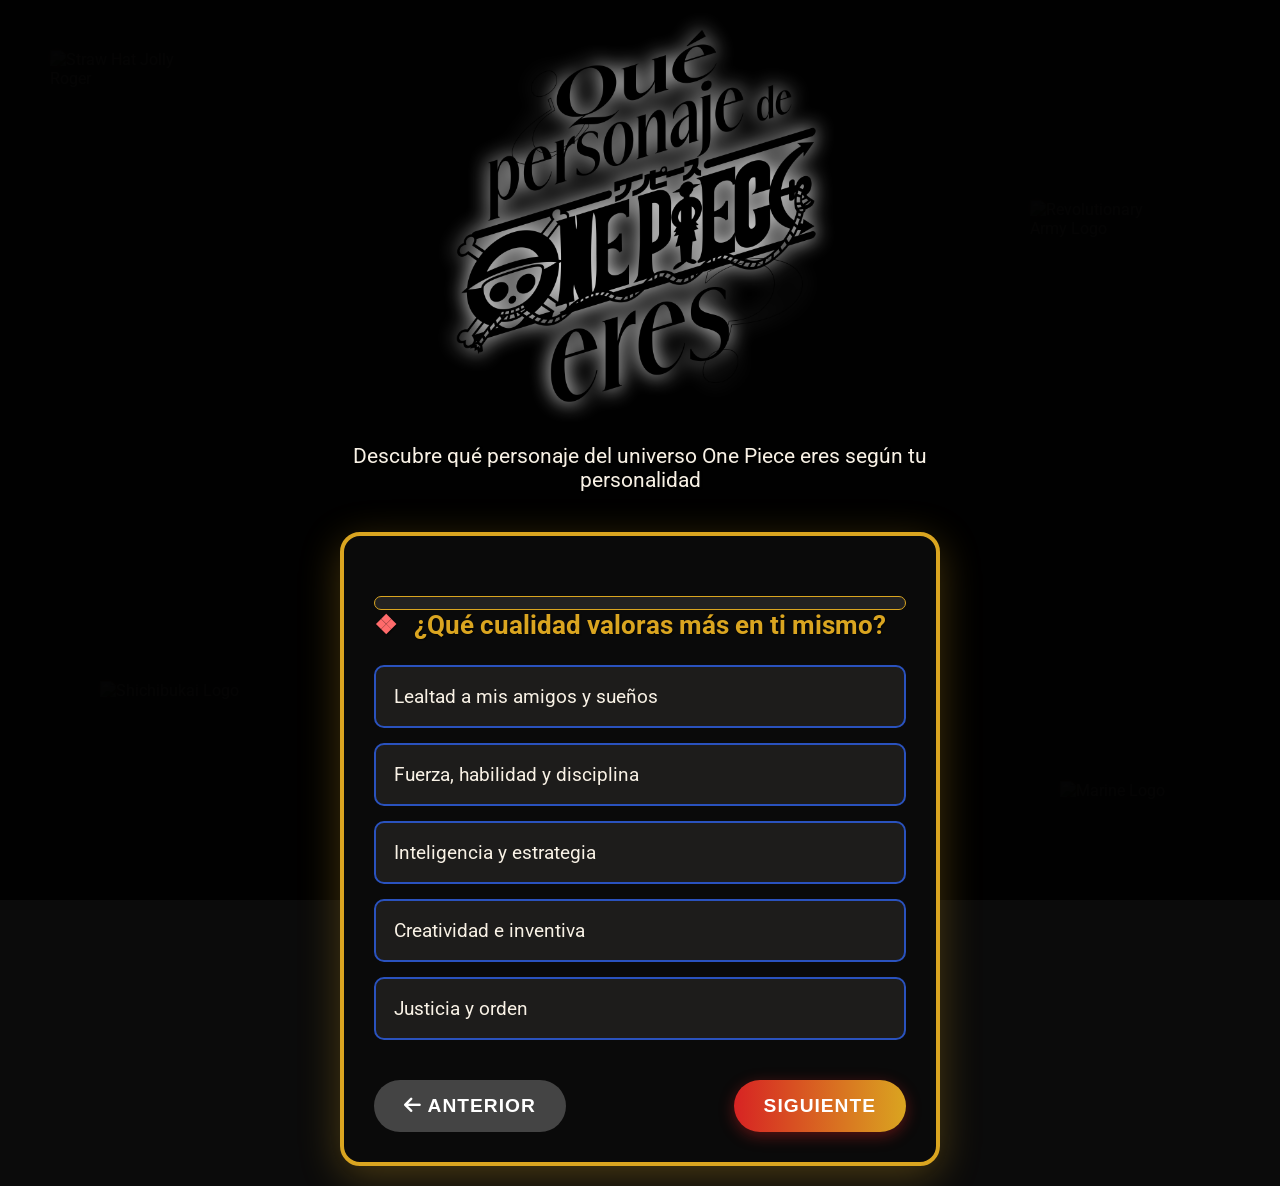
==== index.html @ 58509dc7 "Add files via upload" ====
<!DOCTYPE html>
<html lang="es">
<head>
    <meta charset="UTF-8">
    <meta name="viewport" content="width=device-width, initial-scale=1.0">
    <title>One Piece Test Premium | ¿Qué Personaje Eres?</title>
    <link href="https://fonts.googleapis.com/css2?family=Pirata+One&family=Roboto:wght@400;700&display=swap" rel="stylesheet">
    <link rel="stylesheet" href="https://cdnjs.cloudflare.com/ajax/libs/font-awesome/6.4.0/css/all.min.css">
    <link rel="stylesheet" href="styles.css">
</head>
<body>
    <div class="overlay"></div>
    <img src="https://upload.wikimedia.org/wikipedia/commons/2/2e/One_Piece_Logo.png" alt="Straw Hat Jolly Roger" class="jolly-roger jolly1">
    <img src="https://upload.wikimedia.org/wikipedia/commons/thumb/7/7d/Crossed_Sabres_One_Piece_Logo.svg/1200px-Crossed_Sabres_One_Piece_Logo.svg.png" alt="Marine Logo" class="jolly-roger jolly2">
    <img src="https://upload.wikimedia.org/wikipedia/commons/thumb/5/5e/Revolutionary_Army_One_Piece_Logo.svg/1200px-Revolutionary_Army_One_Piece_Logo.svg.png" alt="Revolutionary Army Logo" class="jolly-roger jolly3">
    <img src="https://upload.wikimedia.org/wikipedia/commons/thumb/9/9e/Seven_Warlords_of_the_Sea_One_Piece_Logo.svg/1200px-Seven_Warlords_of_the_Sea_One_Piece_Logo.svg.png" alt="Shichibukai Logo" class="jolly-roger jolly4">
    
    <div class="container">
        <header>
            <img src="one-piece-logo.png" alt="One Piece" class="main-logo">
            <div class="subtitle">Descubre qué personaje del universo One Piece eres según tu personalidad</div>
        </header>
        
        <div class="test-container">
            <div class="progress-container">
                <div class="progress-bar" id="progress"></div>
            </div>
            
            <div id="questions-container">
                <!-- Las preguntas se insertarán aquí dinámicamente -->
            </div>
            
            <div class="navigation">
                <button id="prev-btn" disabled><i class="fas fa-arrow-left"></i> Anterior</button>
                <button id="next-btn">Siguiente <i class="fas fa-arrow-right"></i></button>
            </div>
        </div>
        
        <div class="result-container" id="result-container">
            <h2 class="subtitle">¡Tu personaje de One Piece es!</h2>
            
            <div class="character-image-container">
                <img id="character-image" class="character-image" src="" alt="Personaje de One Piece">
            </div>
            
            <div class="character-name" id="character-name"></div>
            
            <div class="character-details">
                <div class="detail-card faction">
                    <div class="detail-title">
                        <i class="fas fa-flag"></i> Facción
                    </div>
                    <div class="detail-value" id="character-faction"></div>
                </div>
                
                <div class="detail-card devil-fruit">
                    <div class="detail-title">
                        <i class="fas fa-apple-alt"></i> Fruta del Diablo
                    </div>
                    <div class="detail-value" id="character-devil-fruit"></div>
                </div>
                
                <div class="detail-card haki">
                    <div class="detail-title">
                        <i class="fas fa-fist-raised"></i> Haki
                    </div>
                    <div class="detail-value" id="character-haki"></div>
                </div>
                
                <div class="detail-card bounty">
                    <div class="detail-title">
                        <i class="fas fa-coins"></i> Recompensa
                    </div>
                    <div class="detail-value" id="character-bounty"></div>
                </div>
            </div>
            
            <div class="character-description" id="character-description"></div>
            
            <div class="share-buttons">
                <button class="share-btn" onclick="shareResult()">
                    <i class="fas fa-share-alt"></i> Compartir Resultado
                </button>
                <button class="share-btn restart-btn" onclick="restartTest()">
                    <i class="fas fa-redo"></i> Hacer Test Nuevamente
                </button>
            </div>
        </div>
    </div>

    <script src="script.js"></script>
</body>
</html>
---- styles.css ----
:root {
    --strawhat: #D72323;
    --strawhat-light: #FF6B6B;
    --marine: #2A52BE;
    --marine-light: #5D8BF4;
    --shichibukai: #6A0DAD;
    --revolutionary: #B22222;
    --yonko: #DAA520;
    --pirate: #8B4513;
    --devil-fruit: #E67E22;
    --haki: #2C3E50;
    --text-light: #F8F1E5;
    --text-dark: #0B0B0B;
    --bg-dark: #0B0B0B;
    --bg-darker: #050505;
}

body {
    font-family: 'Roboto', sans-serif;
    background-color: var(--bg-dark);
    color: var(--text-light);
    margin: 0;
    padding: 0;
    background-image: url('https://images.unsplash.com/photo-1534796636912-3b95b3ab5986?q=80&w=1471&auto=format&fit=crop');
    background-size: cover;
    background-attachment: fixed;
    background-position: center;
    overflow-x: hidden;
}

.container {
    max-width: 600px;
    margin: 0 auto;
    padding: 20px;
    position: relative;
    z-index: 1;
}

.overlay {
    position: fixed;
    top: 0;
    left: 0;
    width: 100%;
    height: 100%;
    background-color: rgba(0, 0, 0, 0.9);
    z-index: 0;
}

header {
    text-align: center;
    margin-bottom: 40px;
    position: relative;
    animation: fadeIn 1.5s ease-out;
}

h1 {
    font-family: 'Pirata One', cursive;
    font-size: 5rem;
    background: linear-gradient(to right, var(--strawhat), var(--yonko));
    -webkit-background-clip: text;
    background-clip: text;
    color: transparent;
    text-shadow: 3px 3px 0 var(--bg-darker), 6px 6px 0 rgba(0, 0, 0, 0.3);
    margin-bottom: 10px;
    letter-spacing: 3px;
}

.subtitle {
    font-size: 1.3rem;
    color: var(--text-light);
    margin-bottom: 30px;
    text-shadow: 1px 1px 2px var(--bg-darker);
}

.test-container {
    background-color: rgba(11, 11, 11, 0.95);
    border: 4px solid var(--yonko);
    border-radius: 20px;
    padding: 30px;
    box-shadow: 0 10px 40px rgba(218, 165, 32, 0.3);
    animation: slideUp 1s ease-out;
    position: relative;
    overflow: hidden;
}

.test-container::before {
    content: "";
    position: absolute;
    top: 0;
    left: 0;
    right: 0;
    bottom: 0;
    background: url('https://www.transparenttextures.com/patterns/black-paper.png');
    opacity: 0.3;
    pointer-events: none;
}

.question {
    margin-bottom: 30px;
    display: none;
    animation: fadeIn 0.8s ease-out;
}

.question.active {
    display: block;
}

.question-text {
    font-size: 1.6rem;
    margin-bottom: 25px;
    color: var(--yonko);
    font-weight: bold;
    text-shadow: 1px 1px 1px var(--bg-darker);
    position: relative;
    padding-left: 40px;
}

.question-text::before {
    content: "❖";
    position: absolute;
    left: 0;
    color: var(--strawhat-light);
}

.options {
    display: grid;
    grid-template-columns: 1fr;
    gap: 15px;
}

.option {
    background-color: rgba(248, 241, 229, 0.08);
    border: 2px solid var(--marine);
    border-radius: 10px;
    padding: 18px;
    cursor: pointer;
    transition: all 0.3s ease;
    font-size: 1.2rem;
    position: relative;
    overflow: hidden;
}

.option:hover {
    background-color: rgba(42, 82, 190, 0.2);
    transform: translateY(-5px);
    box-shadow: 0 8px 20px rgba(42, 82, 190, 0.3);
    border-color: var(--marine-light);
}

.option.selected {
    background-color: var(--marine);
    color: white;
    border-color: var(--yonko);
    box-shadow: 0 0 15px var(--marine-light);
}

.option.selected::after {
    content: "";
    position: absolute;
    top: 0;
    left: 0;
    right: 0;
    height: 3px;
    background: linear-gradient(to right, var(--yonko), var(--strawhat));
}

.navigation {
    display: flex;
    justify-content: space-between;
    margin-top: 40px;
}

button {
    background: linear-gradient(to right, var(--strawhat), var(--yonko));
    color: white;
    border: none;
    padding: 15px 30px;
    font-size: 1.2rem;
    border-radius: 50px;
    cursor: pointer;
    transition: all 0.3s ease;
    font-weight: bold;
    text-transform: uppercase;
    letter-spacing: 1px;
    position: relative;
    overflow: hidden;
    z-index: 1;
    box-shadow: 0 4px 15px rgba(215, 35, 35, 0.4);
}

button::before {
    content: "";
    position: absolute;
    top: 0;
    left: 0;
    width: 100%;
    height: 100%;
    background: linear-gradient(to right, var(--yonko), var(--strawhat));
    opacity: 0;
    z-index: -1;
    transition: opacity 0.3s ease;
}

button:hover {
    transform: translateY(-3px);
    box-shadow: 0 8px 25px rgba(218, 165, 32, 0.5);
}

button:hover::before {
    opacity: 1;
}

button:disabled {
    background: #444;
    cursor: not-allowed;
    transform: none;
    box-shadow: none;
}

button:disabled::before {
    display: none;
}

.progress-container {
    margin-top: 30px;
    background-color: rgba(248, 241, 229, 0.1);
    height: 12px;
    border-radius: 10px;
    overflow: hidden;
    border: 1px solid var(--yonko);
}

.progress-bar {
    height: 100%;
    background: linear-gradient(90deg, var(--strawhat), var(--yonko));
    width: 0%;
    transition: width 0.5s ease;
    position: relative;
}

.progress-bar::after {
    content: "";
    position: absolute;
    top: 0;
    left: 0;
    right: 0;
    bottom: 0;
    background: linear-gradient(90deg, 
                    transparent, 
                    rgba(255, 255, 255, 0.3), 
                    transparent);
    animation: progressShine 2s infinite;
}

.result-container {
    display: none;
    text-align: center;
    animation: fadeIn 1.5s ease-out;
    background-color: rgba(11, 11, 11, 0.95);
    border: 4px solid var(--yonko);
    border-radius: 20px;
    padding: 40px;
    box-shadow: 0 10px 40px rgba(218, 165, 32, 0.3);
    margin-top: 30px;
}

.character-image-container {
    position: relative;
    width: 300px;
    height: 300px;
    margin: 0 auto 30px;
    border-radius: 50%;
    border: 5px solid var(--yonko);
    box-shadow: 0 0 30px var(--strawhat-light),
                inset 0 0 20px var(--marine-light);
    overflow: hidden;
    animation: float 6s ease-in-out infinite;
}

.character-image {
    width: 100%;
    height: 100%;
    object-fit: cover;
    object-position: top;
}

.character-name {
    font-family: 'Pirata One', cursive;
    font-size: 3.5rem;
    color: var(--yonko);
    margin: 20px 0;
    text-shadow: 3px 3px 0 var(--bg-darker),
                6px 6px 0 rgba(215, 35, 35, 0.3);
    letter-spacing: 2px;
}

.character-description {
    font-size: 1.3rem;
    line-height: 1.7;
    margin-bottom: 30px;
    text-align: left;
    background-color: rgba(11, 11, 11, 0.7);
    padding: 20px;
    border-radius: 10px;
    border-left: 4px solid var(--strawhat);
}

.character-details {
    display: flex;
    justify-content: center;
    flex-wrap: wrap;
    gap: 20px;
    margin-bottom: 30px;
}

.detail-card {
    background-color: rgba(11, 11, 11, 0.8);
    border-radius: 10px;
    padding: 15px;
    min-width: 200px;
    border-top: 3px solid;
    box-shadow: 0 5px 15px rgba(0, 0, 0, 0.3);
}

.detail-card.faction {
    border-top-color: var(--marine);
}

.detail-card.devil-fruit {
    border-top-color: var(--devil-fruit);
}

.detail-card.haki {
    border-top-color: var(--haki);
}

.detail-card.bounty {
    border-top-color: var(--strawhat);
}

.detail-title {
    font-weight: bold;
    margin-bottom: 10px;
    color: var(--text-light);
    font-size: 1.1rem;
    display: flex;
    align-items: center;
    gap: 8px;
}

.detail-value {
    font-size: 1.3rem;
    color: var(--yonko);
    font-weight: bold;
}

.share-buttons {
    display: flex;
    justify-content: center;
    flex-wrap: wrap;
    gap: 15px;
    margin-top: 40px;
}

.share-btn {
    flex: 1;
    min-width: 200px;
}

.restart-btn {
    background: linear-gradient(to right, var(--marine), var(--shichibukai));
}

.restart-btn::before {
    background: linear-gradient(to right, var(--shichibukai), var(--marine));
}

@keyframes fadeIn {
    from { opacity: 0; }
    to { opacity: 1; }
}

@keyframes slideUp {
    from { 
        opacity: 0;
        transform: translateY(50px);
    }
    to { 
        opacity: 1;
        transform: translateY(0);
    }
}

@keyframes float {
    0% { transform: translateY(0px); }
    50% { transform: translateY(-20px); }
    100% { transform: translateY(0px); }
}

@keyframes progressShine {
    0% { transform: translateX(-100%); }
    100% { transform: translateX(100%); }
}

.jolly-roger {
    position: absolute;
    width: 150px;
    opacity: 0.15;
    z-index: -1;
    filter: drop-shadow(0 0 5px rgba(218, 165, 32, 0.5));
}

.jolly1 {
    top: 50px;
    left: 50px;
    animation: float 8s ease-in-out infinite;
}

.jolly2 {
    bottom: 100px;
    right: 70px;
    animation: float 10s ease-in-out infinite 2s;
}

.jolly3 {
    top: 200px;
    right: 100px;
    animation: float 7s ease-in-out infinite 1s;
}

.jolly4 {
    bottom: 200px;
    left: 100px;
    animation: float 9s ease-in-out infinite 3s;
}

/* Tooltip para facciones */
.tooltip {
    position: relative;
    display: inline-block;
    cursor: help;
}

.tooltip .tooltiptext {
    visibility: hidden;
    width: 200px;
    background-color: var(--bg-darker);
    color: var(--text-light);
    text-align: center;
    border-radius: 6px;
    padding: 10px;
    position: absolute;
    z-index: 1;
    bottom: 125%;
    left: 50%;
    transform: translateX(-50%);
    opacity: 0;
    transition: opacity 0.3s;
    border: 1px solid var(--yonko);
    font-size: 0.9rem;
}

.tooltip:hover .tooltiptext {
    visibility: visible;
    opacity: 1;
}

/* Responsive */
@media (max-width: 768px) {
    h1 {
        font-size: 3rem;
    }
    
    .container {
        padding: 15px;
    }
    
    .test-container, .result-container {
        padding: 20px;
    }
    
    .question-text {
        font-size: 1.3rem;
    }
    
    .character-image-container {
        width: 220px;
        height: 220px;
    }
    
    .character-name {
        font-size: 2.5rem;
    }
    
    .character-details {
        flex-direction: column;
        align-items: center;
    }
    
    .detail-card {
        width: 100%;
    }
}

/* Estilos para el logo principal */
.main-logo {
    max-width: 400px;
    width: 100%;
    height: auto;
    margin-bottom: 20px;
    filter: drop-shadow(0 0 10px rgba(255, 255, 255, 0.952));
    animation: float 6s ease-in-out infinite;
}

/* Ajustes responsivos para el logo */
@media (max-width: 768px) {
    .main-logo {
        max-width: 500px;
    }
}

@media (max-width: 480px) {
    .main-logo {
        max-width: 350px;
    }
}
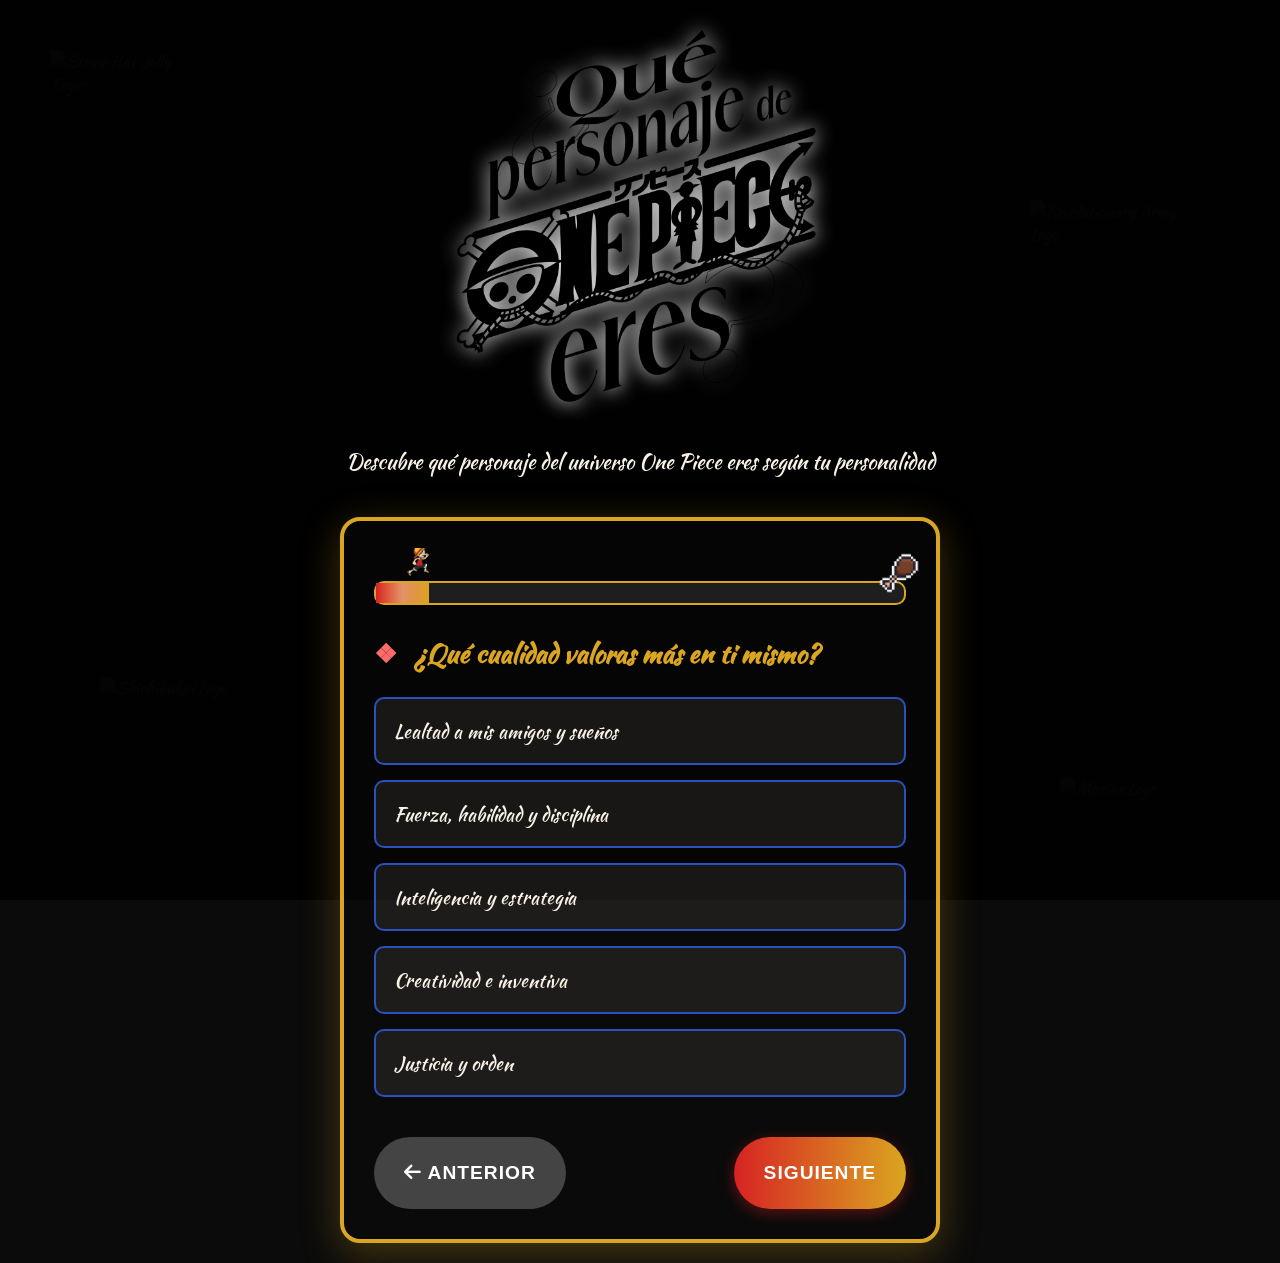
==== commit ce3c810b: "Add files via upload" ====
--- a/index.html
+++ b/index.html
@@ -3,8 +3,10 @@
 <head>
     <meta charset="UTF-8">
     <meta name="viewport" content="width=device-width, initial-scale=1.0">
-    <title>One Piece Test Premium | ¿Qué Personaje Eres?</title>
-    <link href="https://fonts.googleapis.com/css2?family=Pirata+One&family=Roboto:wght@400;700&display=swap" rel="stylesheet">
+    <title>One Piece Test | ¿Qué Personaje Eres?</title>
+    <link rel="preconnect" href="https://fonts.googleapis.com">
+    <link rel="preconnect" href="https://fonts.gstatic.com" crossorigin>
+    <link href="https://fonts.googleapis.com/css2?family=Kaushan+Script&display=swap" rel="stylesheet">
     <link rel="stylesheet" href="https://cdnjs.cloudflare.com/ajax/libs/font-awesome/6.4.0/css/all.min.css">
     <link rel="stylesheet" href="styles.css">
 </head>
@@ -14,37 +16,39 @@
     <img src="https://upload.wikimedia.org/wikipedia/commons/thumb/7/7d/Crossed_Sabres_One_Piece_Logo.svg/1200px-Crossed_Sabres_One_Piece_Logo.svg.png" alt="Marine Logo" class="jolly-roger jolly2">
     <img src="https://upload.wikimedia.org/wikipedia/commons/thumb/5/5e/Revolutionary_Army_One_Piece_Logo.svg/1200px-Revolutionary_Army_One_Piece_Logo.svg.png" alt="Revolutionary Army Logo" class="jolly-roger jolly3">
     <img src="https://upload.wikimedia.org/wikipedia/commons/thumb/9/9e/Seven_Warlords_of_the_Sea_One_Piece_Logo.svg/1200px-Seven_Warlords_of_the_Sea_One_Piece_Logo.svg.png" alt="Shichibukai Logo" class="jolly-roger jolly4">
-    
+
     <div class="container">
         <header>
             <img src="one-piece-logo.png" alt="One Piece" class="main-logo">
             <div class="subtitle">Descubre qué personaje del universo One Piece eres según tu personalidad</div>
         </header>
-        
+
         <div class="test-container">
             <div class="progress-container">
-                <div class="progress-bar" id="progress"></div>
+                <div class="mini-luffy"></div>
+                <div class="progress-bar"></div>
+                <div class="meat-reward"></div>
             </div>
-            
+
             <div id="questions-container">
                 <!-- Las preguntas se insertarán aquí dinámicamente -->
             </div>
-            
+
             <div class="navigation">
                 <button id="prev-btn" disabled><i class="fas fa-arrow-left"></i> Anterior</button>
                 <button id="next-btn">Siguiente <i class="fas fa-arrow-right"></i></button>
             </div>
         </div>
-        
+
         <div class="result-container" id="result-container">
             <h2 class="subtitle">¡Tu personaje de One Piece es!</h2>
-            
+
             <div class="character-image-container">
                 <img id="character-image" class="character-image" src="" alt="Personaje de One Piece">
             </div>
-            
+
             <div class="character-name" id="character-name"></div>
-            
+
             <div class="character-details">
                 <div class="detail-card faction">
                     <div class="detail-title">
@@ -52,21 +56,21 @@
                     </div>
                     <div class="detail-value" id="character-faction"></div>
                 </div>
-                
+
                 <div class="detail-card devil-fruit">
                     <div class="detail-title">
                         <i class="fas fa-apple-alt"></i> Fruta del Diablo
                     </div>
                     <div class="detail-value" id="character-devil-fruit"></div>
                 </div>
-                
+
                 <div class="detail-card haki">
                     <div class="detail-title">
                         <i class="fas fa-fist-raised"></i> Haki
                     </div>
                     <div class="detail-value" id="character-haki"></div>
                 </div>
-                
+
                 <div class="detail-card bounty">
                     <div class="detail-title">
                         <i class="fas fa-coins"></i> Recompensa
@@ -74,9 +78,9 @@
                     <div class="detail-value" id="character-bounty"></div>
                 </div>
             </div>
-            
+
             <div class="character-description" id="character-description"></div>
-            
+
             <div class="share-buttons">
                 <button class="share-btn" onclick="shareResult()">
                     <i class="fas fa-share-alt"></i> Compartir Resultado
@@ -90,4 +94,4 @@
 
     <script src="script.js"></script>
 </body>
-</html>+</html>
--- a/styles.css
+++ b/styles.css
@@ -16,12 +16,12 @@
 }
 
 body {
-    font-family: 'Roboto', sans-serif;
+    font-family: 'Kaushan Script', cursive;
     background-color: var(--bg-dark);
     color: var(--text-light);
     margin: 0;
     padding: 0;
-    background-image: url('https://images.unsplash.com/photo-1534796636912-3b95b3ab5986?q=80&w=1471&auto=format&fit=crop');
+    background-image: url('https://images-wixmp-ed30a86b8c4ca887773594c2.wixmp.com/f/077286c9-3420-4f74-8404-7bdaf1f0a80f/d5t8sbt-1e63e6fb-3e67-4f86-8023-ee1419d88b60.png/v1/fill/w_1024,h_641/thousand_sunny_by_naynalajnen_d5t8sbt-fullview.png?token=eyJ0eXAiOiJKV1QiLCJhbGciOiJIUzI1NiJ9.[base64].MJmJ80jRCM_-rGLbhzNa-fSjC4IPctSMuQpNiLG_RAQ');
     background-size: cover;
     background-attachment: fixed;
     background-position: center;
@@ -73,7 +73,7 @@
 }
 
 .test-container {
-    background-color: rgba(11, 11, 11, 0.95);
+    background-color: rgba(11, 11, 11, 0.473);
     border: 4px solid var(--yonko);
     border-radius: 20px;
     padding: 30px;
@@ -96,7 +96,7 @@
 }
 
 .question {
-    margin-bottom: 30px;
+    margin-bottom: 20px;
     display: none;
     animation: fadeIn 0.8s ease-out;
 }
@@ -129,7 +129,7 @@
 }
 
 .option {
-    background-color: rgba(248, 241, 229, 0.08);
+    background-color: rgba(248, 241, 229, 0.075);
     border: 2px solid var(--marine);
     border-radius: 10px;
     padding: 18px;
@@ -174,9 +174,9 @@
     background: linear-gradient(to right, var(--strawhat), var(--yonko));
     color: white;
     border: none;
-    padding: 15px 30px;
+    padding: 25px 30px;
     font-size: 1.2rem;
-    border-radius: 50px;
+    border-radius: 90px;
     cursor: pointer;
     transition: all 0.3s ease;
     font-weight: bold;
@@ -256,7 +256,7 @@
     display: none;
     text-align: center;
     animation: fadeIn 1.5s ease-out;
-    background-color: rgba(11, 11, 11, 0.95);
+    background-color: rgba(11, 11, 11, 0.425);
     border: 4px solid var(--yonko);
     border-radius: 20px;
     padding: 40px;
@@ -317,7 +317,7 @@
     background-color: rgba(11, 11, 11, 0.8);
     border-radius: 10px;
     padding: 15px;
-    min-width: 200px;
+    min-width: 150px;
     border-top: 3px solid;
     box-shadow: 0 5px 15px rgba(0, 0, 0, 0.3);
 }
@@ -523,4 +523,50 @@
     .main-logo {
         max-width: 350px;
     }
+}
+
+/* Agrega estas reglas CSS al final de tu hoja de estilos */
+
+/* --- Barra de progreso con mini Luffy --- */
+/* Estilos para la barra de progreso con Luffy */
+.progress-container {
+    position: relative;
+    height: 20px;
+    margin: 30px 0;
+    background: rgba(255, 255, 255, 0.1);
+    border-radius: 10px;
+    border: 2px solid var(--yonko);
+    overflow: visible; /* ¡IMPORTANTE! */
+}
+
+.mini-luffy {
+    position: absolute;
+    top: -35px;
+    left: 0;
+    width: 50px;
+    height: 50px;
+    background-image: url('images/luffy-run.png');
+    background-size: contain;
+    background-repeat: no-repeat;
+    transform: translateX(-50%);
+    z-index: 10;
+    animation: run 0.8s steps(4) infinite;
+    display: block !important; /* Fuerza a mostrar */
+}
+
+.meat-reward {
+    position: absolute;
+    top: -40px;
+    right: -25px;
+    width: 60px;
+    height: 60px;
+    background-image: url('images/meat.png');
+    background-size: contain;
+    background-repeat: no-repeat;
+    z-index: 10;
+}
+
+@keyframes run {
+    0% { background-position: 0 0; }
+    100% { background-position: -200px 0; }
 }
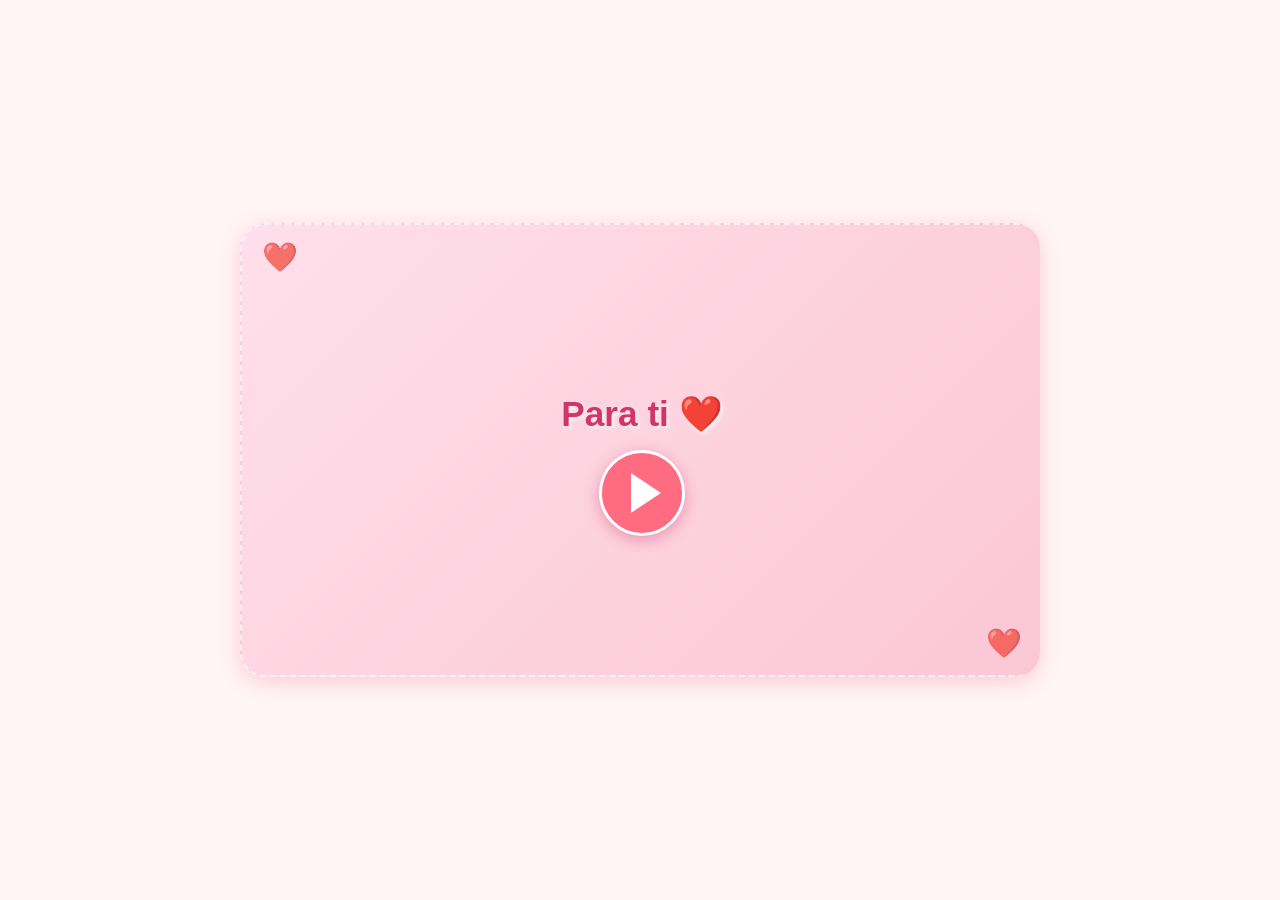
==== commit 8a7d6ba8: "Rename nathy.html to index.html" ====
--- a/index.html
+++ b/index.html
@@ -1,97 +1,160 @@
-<!DOCTYPE html>
-<html lang="es">
-<head>
-    <meta charset="UTF-8">
-    <meta name="viewport" content="width=device-width, initial-scale=1.0">
-    <title>One Piece Test | ¿Qué Personaje Eres?</title>
-    <link rel="preconnect" href="https://fonts.googleapis.com">
-    <link rel="preconnect" href="https://fonts.gstatic.com" crossorigin>
-    <link href="https://fonts.googleapis.com/css2?family=Kaushan+Script&display=swap" rel="stylesheet">
-    <link rel="stylesheet" href="https://cdnjs.cloudflare.com/ajax/libs/font-awesome/6.4.0/css/all.min.css">
-    <link rel="stylesheet" href="styles.css">
-</head>
-<body>
-    <div class="overlay"></div>
-    <img src="https://upload.wikimedia.org/wikipedia/commons/2/2e/One_Piece_Logo.png" alt="Straw Hat Jolly Roger" class="jolly-roger jolly1">
-    <img src="https://upload.wikimedia.org/wikipedia/commons/thumb/7/7d/Crossed_Sabres_One_Piece_Logo.svg/1200px-Crossed_Sabres_One_Piece_Logo.svg.png" alt="Marine Logo" class="jolly-roger jolly2">
-    <img src="https://upload.wikimedia.org/wikipedia/commons/thumb/5/5e/Revolutionary_Army_One_Piece_Logo.svg/1200px-Revolutionary_Army_One_Piece_Logo.svg.png" alt="Revolutionary Army Logo" class="jolly-roger jolly3">
-    <img src="https://upload.wikimedia.org/wikipedia/commons/thumb/9/9e/Seven_Warlords_of_the_Sea_One_Piece_Logo.svg/1200px-Seven_Warlords_of_the_Sea_One_Piece_Logo.svg.png" alt="Shichibukai Logo" class="jolly-roger jolly4">
-
-    <div class="container">
-        <header>
-            <img src="one-piece-logo.png" alt="One Piece" class="main-logo">
-            <div class="subtitle">Descubre qué personaje del universo One Piece eres según tu personalidad</div>
-        </header>
-
-        <div class="test-container">
-            <div class="progress-container">
-                <div class="mini-luffy"></div>
-                <div class="progress-bar"></div>
-                <div class="meat-reward"></div>
-            </div>
-
-            <div id="questions-container">
-                <!-- Las preguntas se insertarán aquí dinámicamente -->
-            </div>
-
-            <div class="navigation">
-                <button id="prev-btn" disabled><i class="fas fa-arrow-left"></i> Anterior</button>
-                <button id="next-btn">Siguiente <i class="fas fa-arrow-right"></i></button>
-            </div>
-        </div>
-
-        <div class="result-container" id="result-container">
-            <h2 class="subtitle">¡Tu personaje de One Piece es!</h2>
-
-            <div class="character-image-container">
-                <img id="character-image" class="character-image" src="" alt="Personaje de One Piece">
-            </div>
-
-            <div class="character-name" id="character-name"></div>
-
-            <div class="character-details">
-                <div class="detail-card faction">
-                    <div class="detail-title">
-                        <i class="fas fa-flag"></i> Facción
-                    </div>
-                    <div class="detail-value" id="character-faction"></div>
-                </div>
-
-                <div class="detail-card devil-fruit">
-                    <div class="detail-title">
-                        <i class="fas fa-apple-alt"></i> Fruta del Diablo
-                    </div>
-                    <div class="detail-value" id="character-devil-fruit"></div>
-                </div>
-
-                <div class="detail-card haki">
-                    <div class="detail-title">
-                        <i class="fas fa-fist-raised"></i> Haki
-                    </div>
-                    <div class="detail-value" id="character-haki"></div>
-                </div>
-
-                <div class="detail-card bounty">
-                    <div class="detail-title">
-                        <i class="fas fa-coins"></i> Recompensa
-                    </div>
-                    <div class="detail-value" id="character-bounty"></div>
-                </div>
-            </div>
-
-            <div class="character-description" id="character-description"></div>
-
-            <div class="share-buttons">
-                <button class="share-btn" onclick="shareResult()">
-                    <i class="fas fa-share-alt"></i> Compartir Resultado
-                </button>
-                <button class="share-btn restart-btn" onclick="restartTest()">
-                    <i class="fas fa-redo"></i> Hacer Test Nuevamente
-                </button>
-            </div>
-        </div>
-    </div>
-
-    <script src="script.js"></script>
-</body>
-</html>
+<!DOCTYPE html>
+<html lang="es">
+<head>
+    <meta charset="UTF-8">
+    <meta name="viewport" content="width=device-width, initial-scale=1.0">
+    <title>Para ti ❤️</title>
+    <style>
+        body {
+            margin: 0;
+            padding: 0;
+            display: flex;
+            justify-content: center;
+            align-items: center;
+            min-height: 100vh;
+            background-color: #fff5f5;
+            font-family: 'Comic Sans MS', cursive, sans-serif;
+        }
+        
+        .video-container {
+            width: 90%;
+            max-width: 800px;
+            position: relative;
+            box-shadow: 0 5px 20px rgba(255, 105, 140, 0.3);
+            border-radius: 25px;
+            overflow: hidden;
+        }
+        
+        #myVideo {
+            width: 100%;
+            display: none;
+            border-radius: 20px;
+        }
+        
+        .card {
+            width: 100%;
+            padding-bottom: 56.25%;
+            background: linear-gradient(135deg, #ffdfeb, #fbc7d4);
+            border-radius: 25px;
+            display: flex;
+            justify-content: center;
+            align-items: center;
+            cursor: pointer;
+            position: relative;
+            box-shadow: 0 8px 25px rgba(255, 105, 140, 0.2);
+            transition: all 0.4s ease;
+            border: 2px dashed rgba(255, 255, 255, 0.7);
+        }
+        
+        .card:hover {
+            transform: translateY(-5px);
+            box-shadow: 0 12px 30px rgba(255, 105, 140, 0.4);
+        }
+        
+        .card-content {
+            text-align: center;
+            position: absolute;
+            top: 50%;
+            left: 50%;
+            transform: translate(-50%, -50%);
+            width: 80%;
+        }
+        
+        .card h2 {
+            color: #d23669;
+            margin-bottom: 10px;
+            font-size: 2.2rem;
+            font-weight: bold;
+            text-shadow: 2px 2px 4px rgba(255, 255, 255, 0.8);
+        }
+        
+        .play-button {
+            width: 80px;
+            height: 80px;
+            background-color: #ff6b81;
+            border-radius: 50%;
+            display: flex;
+            justify-content: center;
+            align-items: center;
+            margin: 15px auto 0;
+            transition: all 0.3s ease;
+            box-shadow: 0 4px 15px rgba(210, 54, 105, 0.4);
+            border: 3px solid white;
+        }
+        
+        .play-button:hover {
+            background-color: #ff4757;
+            transform: scale(1.1);
+        }
+        
+        .play-button::after {
+            content: "";
+            display: block;
+            width: 0;
+            height: 0;
+            border-top: 20px solid transparent;
+            border-bottom: 20px solid transparent;
+            border-left: 30px solid white;
+            margin-left: 8px;
+        }
+        
+        .hearts {
+            position: absolute;
+            font-size: 1.8rem;
+            color: #ff6b81;
+            opacity: 0.7;
+        }
+        
+        .heart1 { top: 15px; left: 20px; animation: float 3s infinite; }
+        .heart2 { bottom: 15px; right: 20px; animation: float 4s infinite 0.5s; }
+        
+        @keyframes float {
+            0%, 100% { transform: translateY(0) scale(1); }
+            50% { transform: translateY(-10px) scale(1.2); }
+        }
+        
+        @media (max-width: 600px) {
+            .card h2 {
+                font-size: 1.8rem;
+            }
+            
+            .play-button {
+                width: 65px;
+                height: 65px;
+            }
+            
+            .play-button::after {
+                border-top: 16px solid transparent;
+                border-bottom: 16px solid transparent;
+                border-left: 24px solid white;
+            }
+        }
+    </style>
+</head>
+<body>
+    <div class="video-container">
+        <video id="myVideo" controls>
+            <source src="video.mp4" type="video/mp4">
+            Tu navegador no soporta videos HTML5.
+        </video>
+        
+        <div class="card" id="card">
+            <div class="hearts heart1">❤️</div>
+            <div class="hearts heart2">❤️</div>
+            <div class="card-content">
+                <h2>Para ti ❤️</h2>
+                <div class="play-button"></div>
+            </div>
+        </div>
+    </div>
+
+    <script>
+        document.getElementById('card').addEventListener('click', function() {
+            this.style.display = 'none';
+            const video = document.getElementById('myVideo');
+            video.style.display = 'block';
+            video.play();
+        });
+    </script>
+</body>
+</html>
